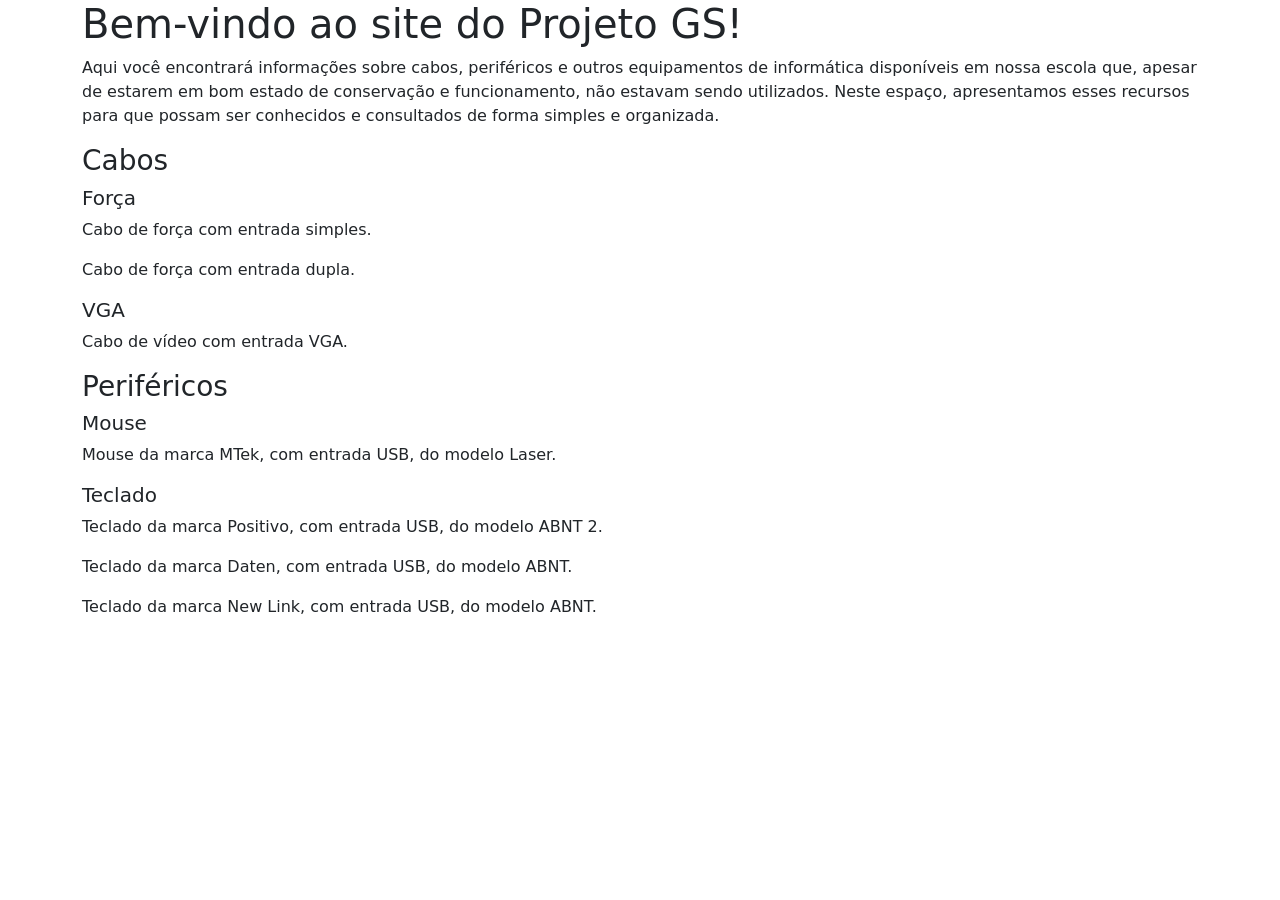
==== Projeto/index.html @ 5b7e1759 "16_06" ====
<!DOCTYPE html>
<html lang="pt-br">

<head>
    <meta charset="UTF-8">
    <meta name="viewport" content="width=device-width, initial-scale=1.0">
    <title>Green Script</title>
    <link href="https://cdn.jsdelivr.net/npm/bootstrap@5.3.8/dist/css/bootstrap.min.css" rel="stylesheet" integrity="sha384-sRIl4kxILFvY47J16cr9ZwB07vP4J8+LH7qKQnuqkuIAvNWLzeN8tE5YBujZqJLB" crossorigin="anonymous">
    <script defer src="https://cdn.jsdelivr.net/npm/bootstrap@5.3.8/dist/js/bootstrap.bundle.min.js" integrity="sha384-FKyoEForCGlyvwx9Hj09JcYn3nv7wiPVlz7YYwJrWVcXK/BmnVDxM+D2scQbITxI" crossorigin="anonymous"></script>
</head>

<body>
    <header>

    </header>
    <main>
        <div class="container">
            <section>
                <h1>Bem-vindo ao site do Projeto GS!</h1>
                <p>
                    Aqui você encontrará informações sobre cabos, periféricos e outros equipamentos de informática
                    disponíveis em
                    nossa escola que, apesar de estarem em bom estado de conservação e funcionamento, não estavam sendo
                    utilizados.
                    Neste espaço, apresentamos esses recursos para que possam ser conhecidos e consultados de forma simples
                    e
                    organizada.
                </p>
            </section>
            <section>
                <div class="mt-2">
                    <h3>Cabos</h3>
                    <h5>Força</h5>
                        <p>Cabo de força com entrada simples.</p>
                        <p>Cabo de força com entrada dupla.</p>
                    <h5>VGA</h5>
                        <p>Cabo de vídeo com entrada VGA.</p>
                </div>
            </section>
            <section>
                <div class="mt-2">
                    <h3>Periféricos</h3>
                    <h5>Mouse</h5>
                    <p>Mouse da marca MTek, com entrada USB, do modelo Laser.</p>
                    <h5>Teclado</h5>
                    <p>Teclado da marca Positivo, com entrada USB, do modelo ABNT 2.</p>
                    <p>Teclado da marca Daten, com entrada USB, do modelo ABNT.</p>
                    <p>Teclado da marca New Link, com entrada USB, do modelo ABNT.</p>
                </div>
            </section>
        </div>
    </main>
</body>

</html>
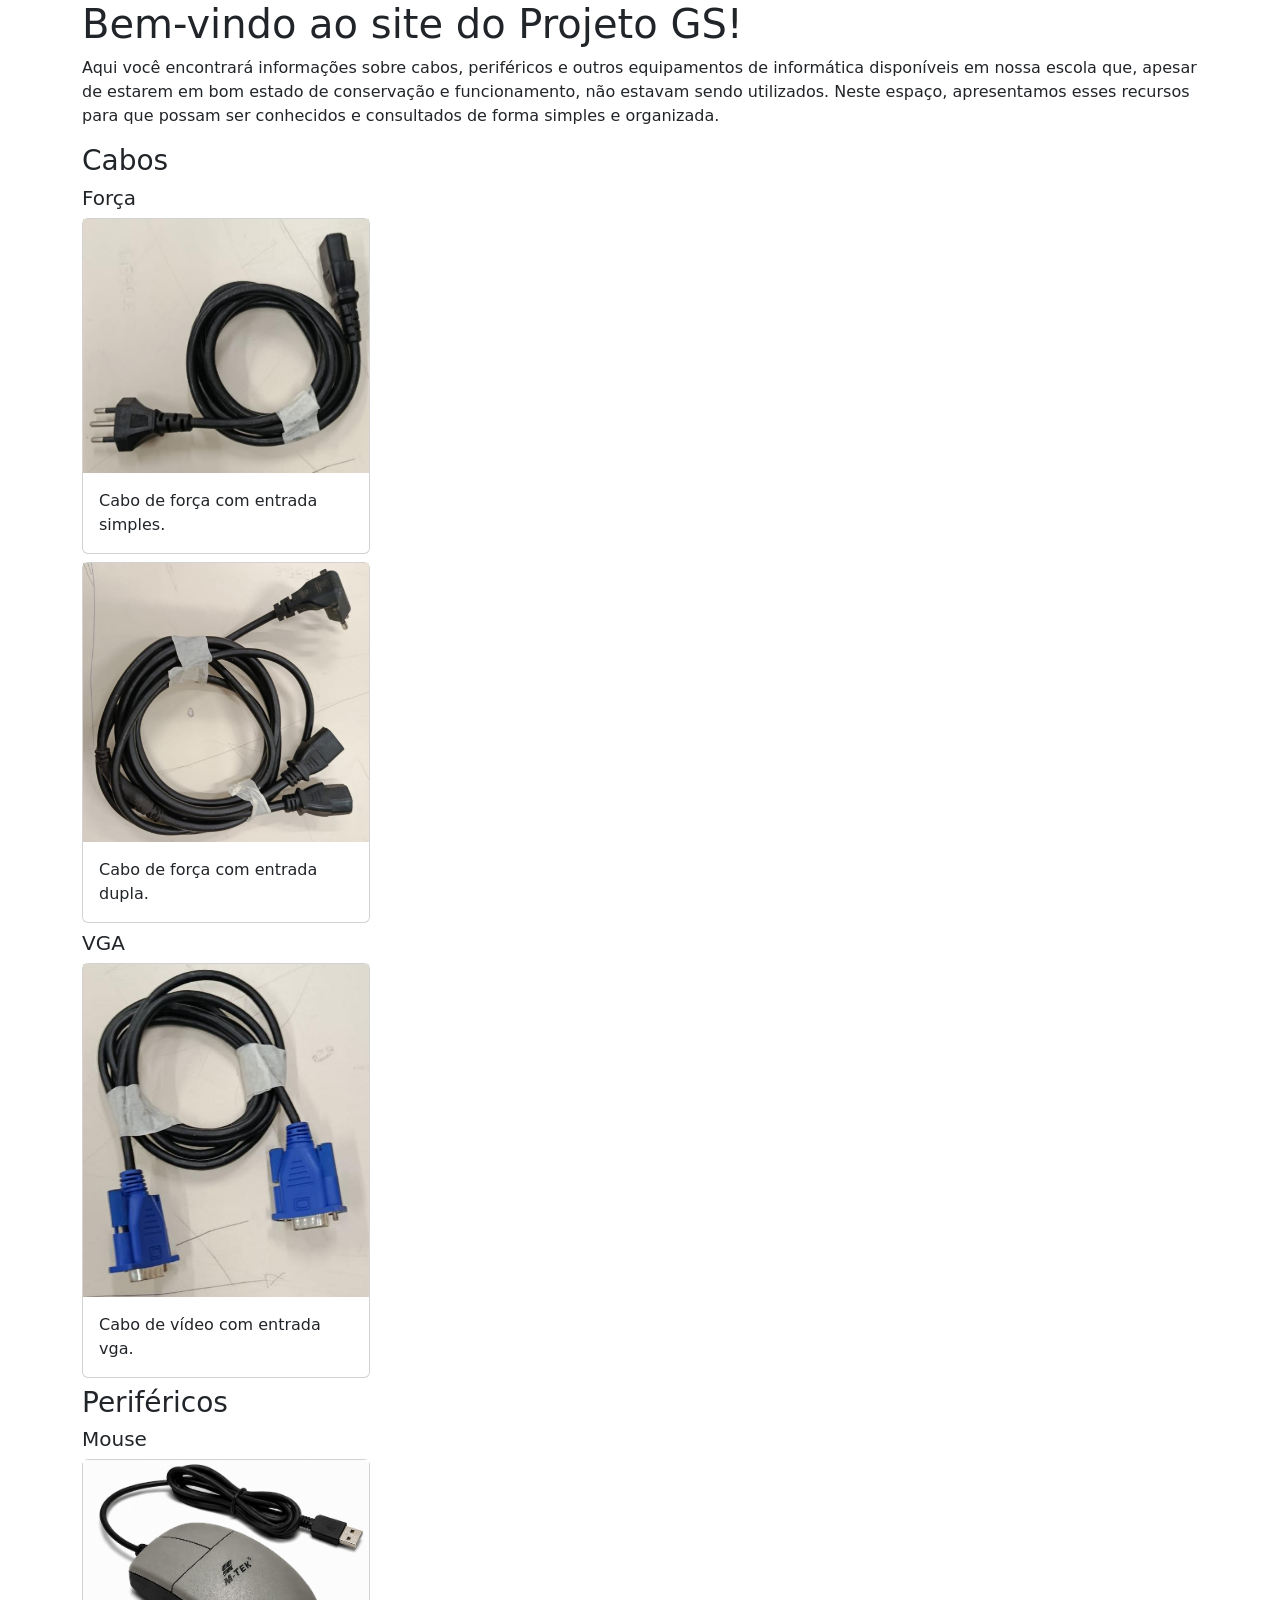
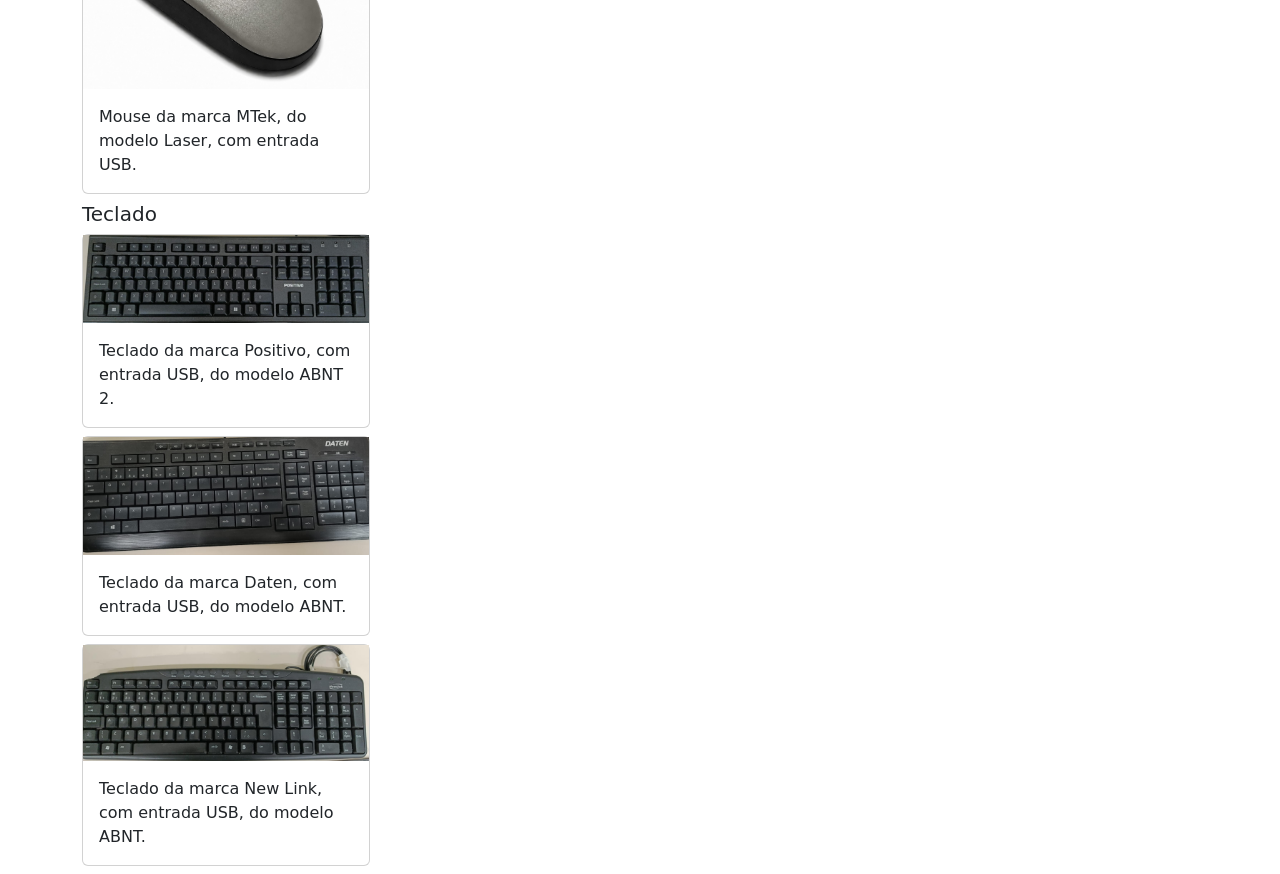
==== commit 4ab09168: "16_06" ====
--- a/Projeto/index.html
+++ b/Projeto/index.html
@@ -5,8 +5,11 @@
     <meta charset="UTF-8">
     <meta name="viewport" content="width=device-width, initial-scale=1.0">
     <title>Green Script</title>
-    <link href="https://cdn.jsdelivr.net/npm/bootstrap@5.3.8/dist/css/bootstrap.min.css" rel="stylesheet" integrity="sha384-sRIl4kxILFvY47J16cr9ZwB07vP4J8+LH7qKQnuqkuIAvNWLzeN8tE5YBujZqJLB" crossorigin="anonymous">
-    <script defer src="https://cdn.jsdelivr.net/npm/bootstrap@5.3.8/dist/js/bootstrap.bundle.min.js" integrity="sha384-FKyoEForCGlyvwx9Hj09JcYn3nv7wiPVlz7YYwJrWVcXK/BmnVDxM+D2scQbITxI" crossorigin="anonymous"></script>
+    <link href="https://cdn.jsdelivr.net/npm/bootstrap@5.3.8/dist/css/bootstrap.min.css" rel="stylesheet"
+        integrity="sha384-sRIl4kxILFvY47J16cr9ZwB07vP4J8+LH7qKQnuqkuIAvNWLzeN8tE5YBujZqJLB" crossorigin="anonymous">
+    <script defer src="https://cdn.jsdelivr.net/npm/bootstrap@5.3.8/dist/js/bootstrap.bundle.min.js"
+        integrity="sha384-FKyoEForCGlyvwx9Hj09JcYn3nv7wiPVlz7YYwJrWVcXK/BmnVDxM+D2scQbITxI"
+        crossorigin="anonymous"></script>
 </head>
 
 <body>
@@ -22,30 +25,66 @@
                     disponíveis em
                     nossa escola que, apesar de estarem em bom estado de conservação e funcionamento, não estavam sendo
                     utilizados.
-                    Neste espaço, apresentamos esses recursos para que possam ser conhecidos e consultados de forma simples
+                    Neste espaço, apresentamos esses recursos para que possam ser conhecidos e consultados de forma
+                    simples
                     e
                     organizada.
                 </p>
             </section>
             <section>
-                <div class="mt-2">
+                <div>
                     <h3>Cabos</h3>
                     <h5>Força</h5>
-                        <p>Cabo de força com entrada simples.</p>
-                        <p>Cabo de força com entrada dupla.</p>
+                    <div class="card mt-2" style="width: 18rem;">
+                        <img src="assets/img/forca_simples.jpeg" alt="">
+                        <div class="card-body">
+                            <p class="card-text">Cabo de força com entrada simples.</p>
+                        </div>
+                    </div>
+                    <div class="card mt-2 mb-2" style="width: 18rem;">
+                        <img src="assets/img/forca_duplo.jpeg" alt="">
+                        <div class="card-body">
+                            <p class="card-text">                 Cabo de força com entrada dupla.</p>
+                        </div>
+                    </div>
                     <h5>VGA</h5>
-                        <p>Cabo de vídeo com entrada VGA.</p>
+                    <div class="card mt-2 mb-2" style="width: 18rem;">
+                        <img src="assets/img/vga.jpeg" alt="">
+                        <div class="card-body">
+                            <p class="card-text">Cabo de vídeo com entrada vga.</p>
+                        </div>
+                    </div>
                 </div>
             </section>
             <section>
                 <div class="mt-2">
                     <h3>Periféricos</h3>
                     <h5>Mouse</h5>
-                    <p>Mouse da marca MTek, com entrada USB, do modelo Laser.</p>
+                    <div class="card mt-2 mb-2" style="width: 18rem;">
+                        <img src="assets/img/mouse_mtek.jpeg" alt="">
+                        <div class="card-body">
+                            <p class="card-text">Mouse da marca MTek, do modelo Laser, com entrada USB.</p>
+                        </div>
+                    </div>
                     <h5>Teclado</h5>
-                    <p>Teclado da marca Positivo, com entrada USB, do modelo ABNT 2.</p>
-                    <p>Teclado da marca Daten, com entrada USB, do modelo ABNT.</p>
-                    <p>Teclado da marca New Link, com entrada USB, do modelo ABNT.</p>
+                    <div class="card mt-2 mb-2" style="width: 18rem;">
+                        <img src="assets/img/teclado_positivo_abnt2.jpeg" alt="">
+                        <div class="card-body">
+                            <p class="card-text">Teclado da marca Positivo, com entrada USB, do modelo ABNT 2.</p>
+                        </div>
+                    </div>
+                    <div class="card mt-2 mb-2" style="width: 18rem;">
+                        <img src="assets/img/teclado_daten_abnt.jpeg" alt="">
+                        <div class="card-body">
+                            <p class="card-text">Teclado da marca Daten, com entrada USB, do modelo ABNT.</p>
+                        </div>
+                    </div>
+                    <div class="card mt-2 mb-2" style="width: 18rem;">
+                        <img src="assets/img/teclado_new_link_abnt.jpeg" alt="">
+                        <div class="card-body">
+                            <p class="card-text">Teclado da marca New Link, com entrada USB, do modelo ABNT.</p>
+                        </div>
+                    </div>
                 </div>
             </section>
         </div>
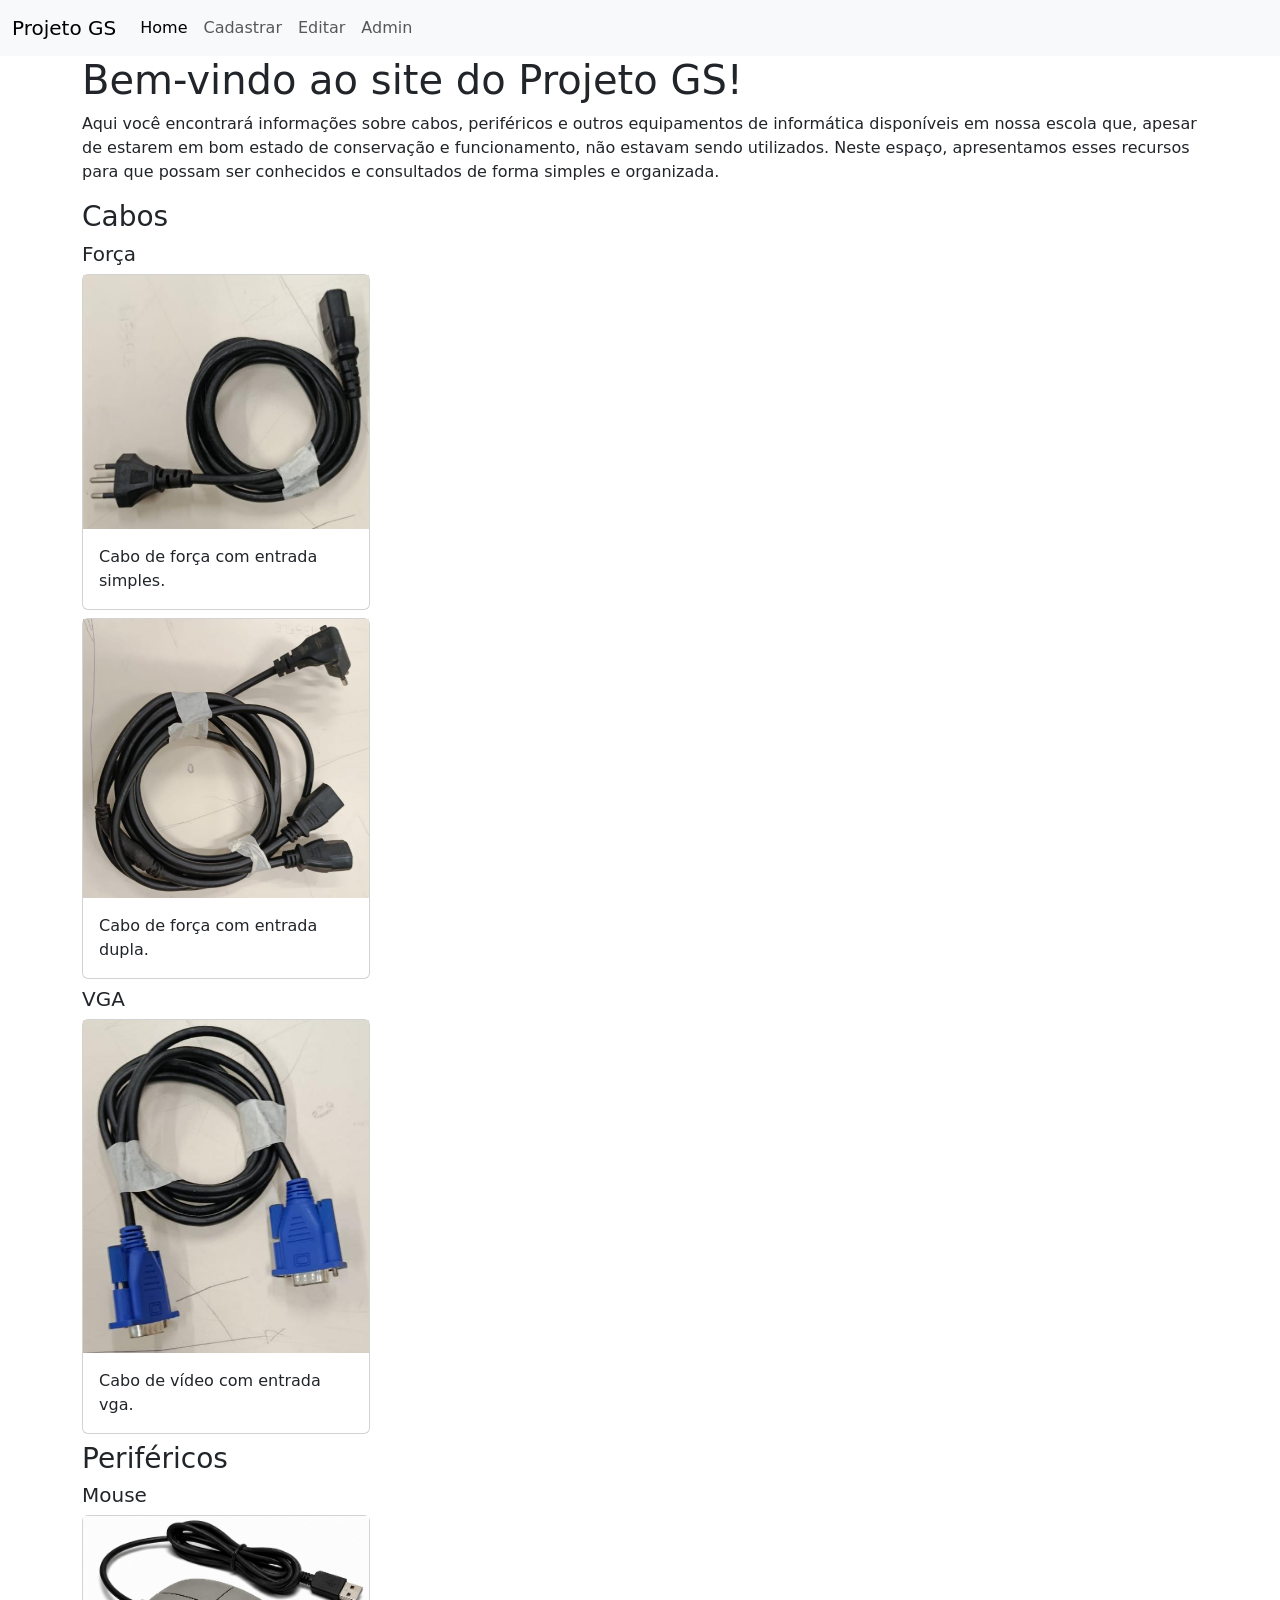
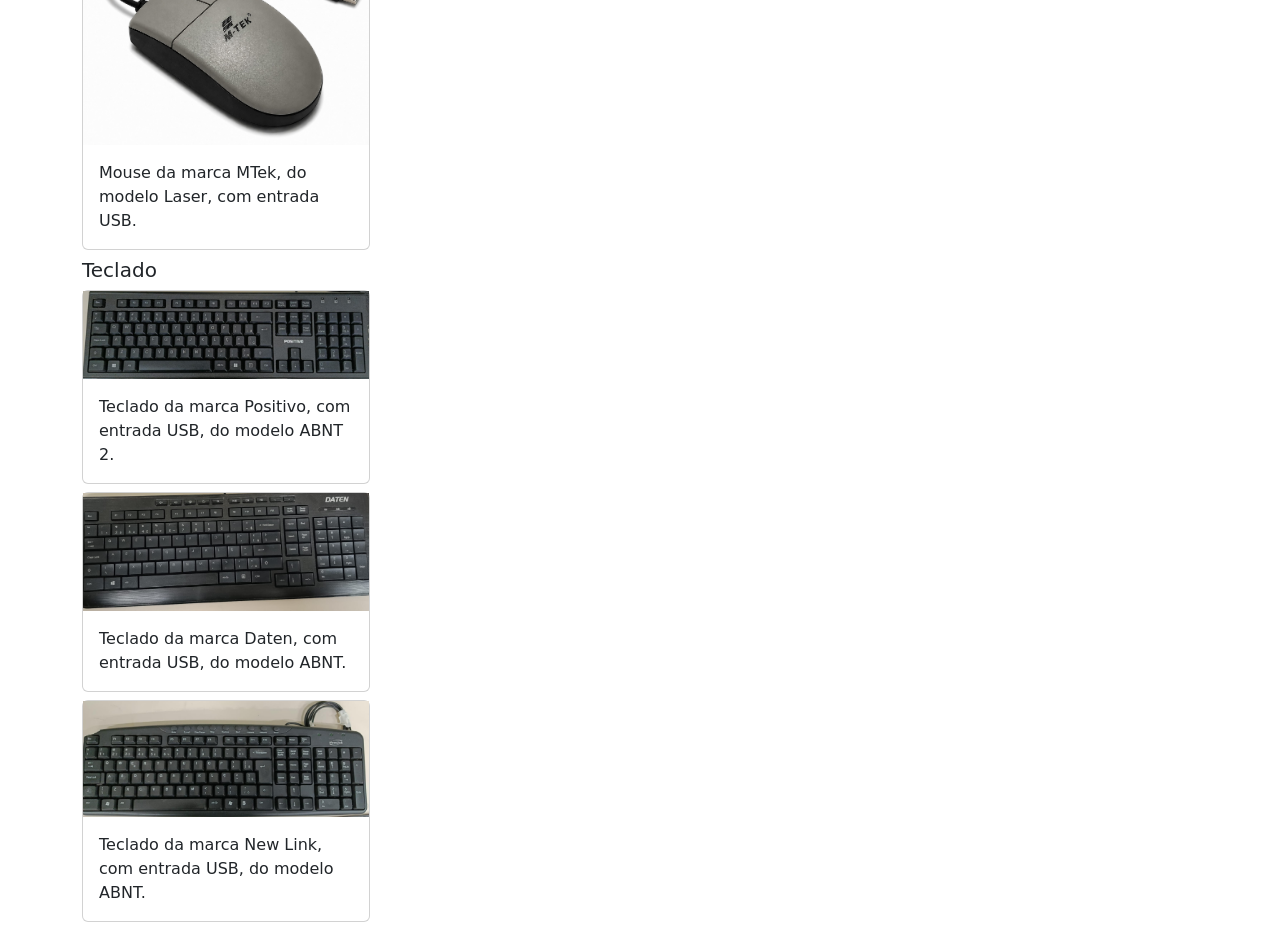
==== commit d7aeaec6: "16_06" ====
--- a/Projeto/index.html
+++ b/Projeto/index.html
@@ -10,11 +10,37 @@
     <script defer src="https://cdn.jsdelivr.net/npm/bootstrap@5.3.8/dist/js/bootstrap.bundle.min.js"
         integrity="sha384-FKyoEForCGlyvwx9Hj09JcYn3nv7wiPVlz7YYwJrWVcXK/BmnVDxM+D2scQbITxI"
         crossorigin="anonymous"></script>
+
+    <link rel="stylesheet" href="style.css">
 </head>
 
 <body>
     <header>
-
+        <nav class="navbar navbar-expand-lg bg-body-tertiary">
+            <div class="container-fluid">
+                <a class="navbar-brand">Projeto GS</a>
+                <button class="navbar-toggler" type="button" data-bs-toggle="collapse" data-bs-target="#navbarNav"
+                    aria-controls="navbarNav" aria-expanded="false" aria-label="Toggle navigation">
+                    <span class="navbar-toggler-icon"></span>
+                </button>
+                <div class="collapse navbar-collapse" id="navbarNav">
+                    <ul class="navbar-nav">
+                        <li class="nav-item">
+                            <a class="nav-link active" aria-current="page" href="index.html">Home</a>
+                        </li>
+                        <li class="nav-item">
+                            <a class="nav-link" href="pages/cadastrar_produto.html">Cadastrar</a>
+                        </li>
+                        <li class="nav-item">
+                            <a class="nav-link" href="pages/editar_produto.html">Editar</a>
+                        </li>
+                        <li class="nav-item">
+                            <a class="nav-link" href="#">Admin</a>
+                        </li>
+                    </ul>
+                </div>
+            </div>
+        </nav>
     </header>
     <main>
         <div class="container">
@@ -44,7 +70,7 @@
                     <div class="card mt-2 mb-2" style="width: 18rem;">
                         <img src="assets/img/forca_duplo.jpeg" alt="">
                         <div class="card-body">
-                            <p class="card-text">                 Cabo de força com entrada dupla.</p>
+                            <p class="card-text"> Cabo de força com entrada dupla.</p>
                         </div>
                     </div>
                     <h5>VGA</h5>
